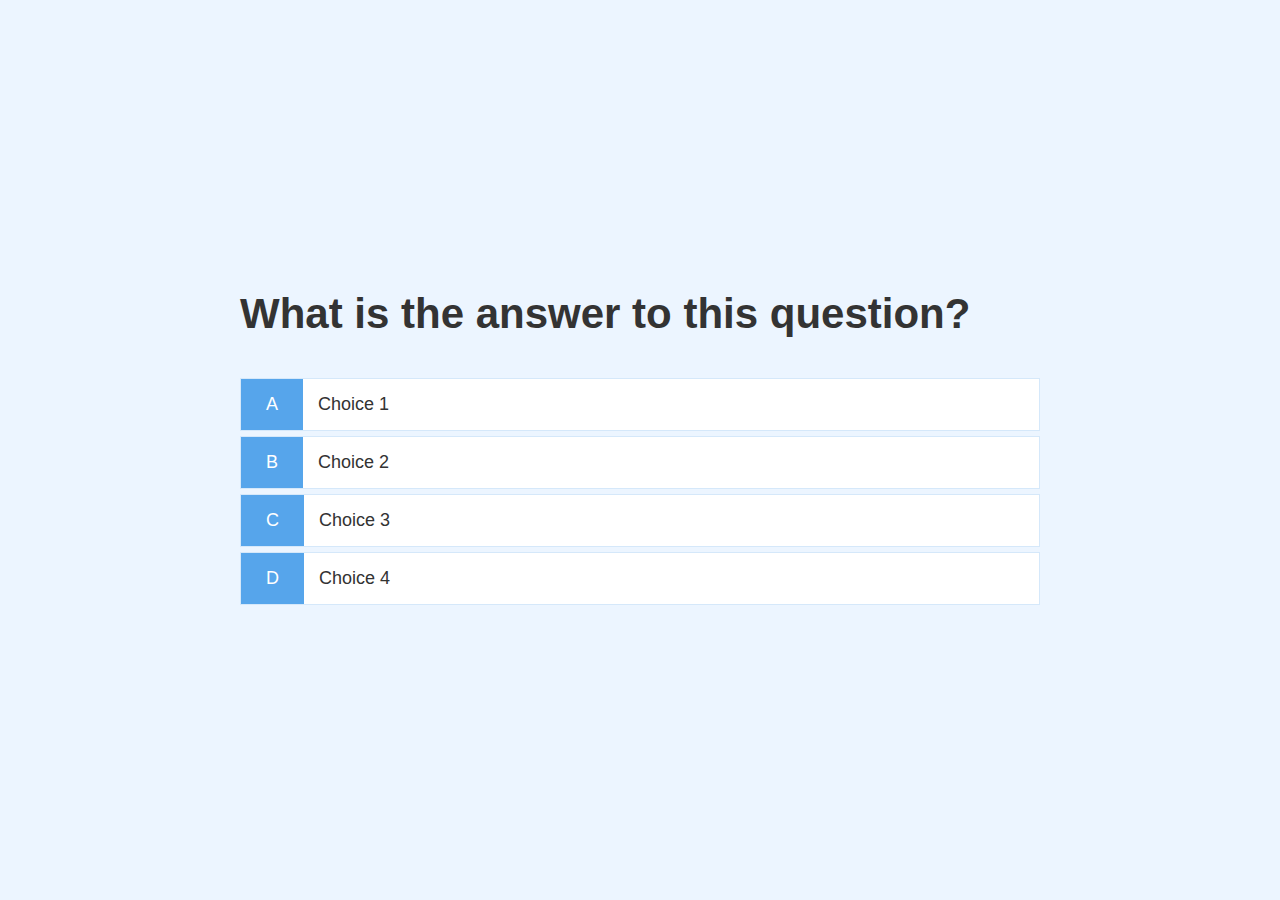
==== game.html @ 254d8dcf "first commit" ====
<!DOCTYPE html>
<html lang="en">
	<head>
    	<meta charset="utf-8">
        <meta name="viewport" content="width=device-width", initial-scale="1.0"/>
        <meta http-equiv="X-UA-Compatible" content="ie=edge"/>
    	<meta name="description" content="This is where your description goes">
    	<meta name="keywords" content="one, two, three">

		<title>Quick Quiz - Play</title>

		<!-- external CSS link -->
		<link rel="stylesheet" href="css/app.css">
		<link rel="stylesheet" href="css/game.css">
	</head>
	<body>
        <div class="container">
            <div id="game" class="justify-center flex-column">
                <h2 id="question">What is the answer to this question?</h2>
                <div class="choice-container">
                    <p class="choice-prefix">A</p>
                    <p class="choice-text" data-number="1">Choice 1</p>
                </div>
                <div class="choice-container">
                    <p class="choice-prefix">B</p>
                    <p class="choice-text" data-number="2">Choice 2</p>
                </div>
                <div class="choice-container">
                    <p class="choice-prefix">C</p>
                    <p class="choice-text" data-number="3">Choice 3</p>
                </div>
                <div class="choice-container">
                    <p class="choice-prefix">D</p>
                    <p class="choice-text" data-number="4">Choice 4</p>
                </div>

            </div>
        </div>

		<script type="text/javascript" src="js/game.js"></script>
	</body>
</html>
---- css/app.css ----
:root {
    background-color: #ecf5ff;
    font-size: 62.5%; /* 10px */
}

* {
    box-sizing: border-box;
    font-family: Arial, Helvetica, sans-serif;
    margin: 0;
    padding: 0;
    color: #333;
}

h1,
h2,
h3,
h4 {
    margin-bottom: 1rem;
}

h1 {
    font-size: 5.4rem;
    color: #56a5eb;
    margin-bottom: 5rem;
}

h1 > span {
    font-size: 2.4rem;
    font-weight: 500;
}

h2 {
    font-size: 4.2rem;
    margin-bottom: 4rem;
    font-weight: 700;
}

h3 {
    font-size: 2.8rem;
    font-weight: 500;
}

/* Utilities */
.container {
    width: 100vw;
    height: 100vh;
    display: flex;
    justify-content: center;
    align-items: center;
    max-width: 80rem;
    margin: 0 auto;
}

.container > * {
    width: 100%;
}

.flex-column {
    display: flex;
    flex-direction: column;
}

.flex-center {
    justify-content: center;
    align-items: center;
}

.justify-center {
    justify-content: center;
}

.text-center {
    text-align: center;
}

.hidden { /* Hide things if we need to */
    display: none;
}

/* BUTTONS */
.btn {
    font-size: 1.8rem;
    padding: 1rem 0;
    width: 20rem;
    text-align: center;
    border: 0.1rem solid #56a5eb;
    margin-bottom: 1rem;
    text-decoration: none;
    color: #56a5eb;
    background-color: white;
}

.btn:hover {
    cursor: pointer;
    box-shadow: 0 0.4rem 1.4rem 0 rgba(86, 185, 235, 0.5);
    transform: translateY(-0.1rem);
    transition: transform 150ms;
}

.btn[disabled]:hover {
    cursor: not-allowed;
    box-shadow: none;
    transform: none;
}
---- css/game.css ----
.choice-container {
    display: flex;
    margin-bottom: 0.5rem;
    width: 100%;
    font-size: 1.8rem;
    border: 0.1rem solid rgb(86,165,235,0.25);
    background-color: white;
 }

.choice-container:hover {
    cursor: pointer;
    box-shadow: 0 0.4rem 1.4rem 0 rgba(86, 185, 235, 0.5);
    transform: translateY(-0.1rem);
    transition: transform 150ms;
}

 .choice-prefix {
    padding: 1.5rem 2.5rem;
    background-color: #56a5eb;
    color: white;
 }

 .choice-text {
    padding: 1.5rem;
 }
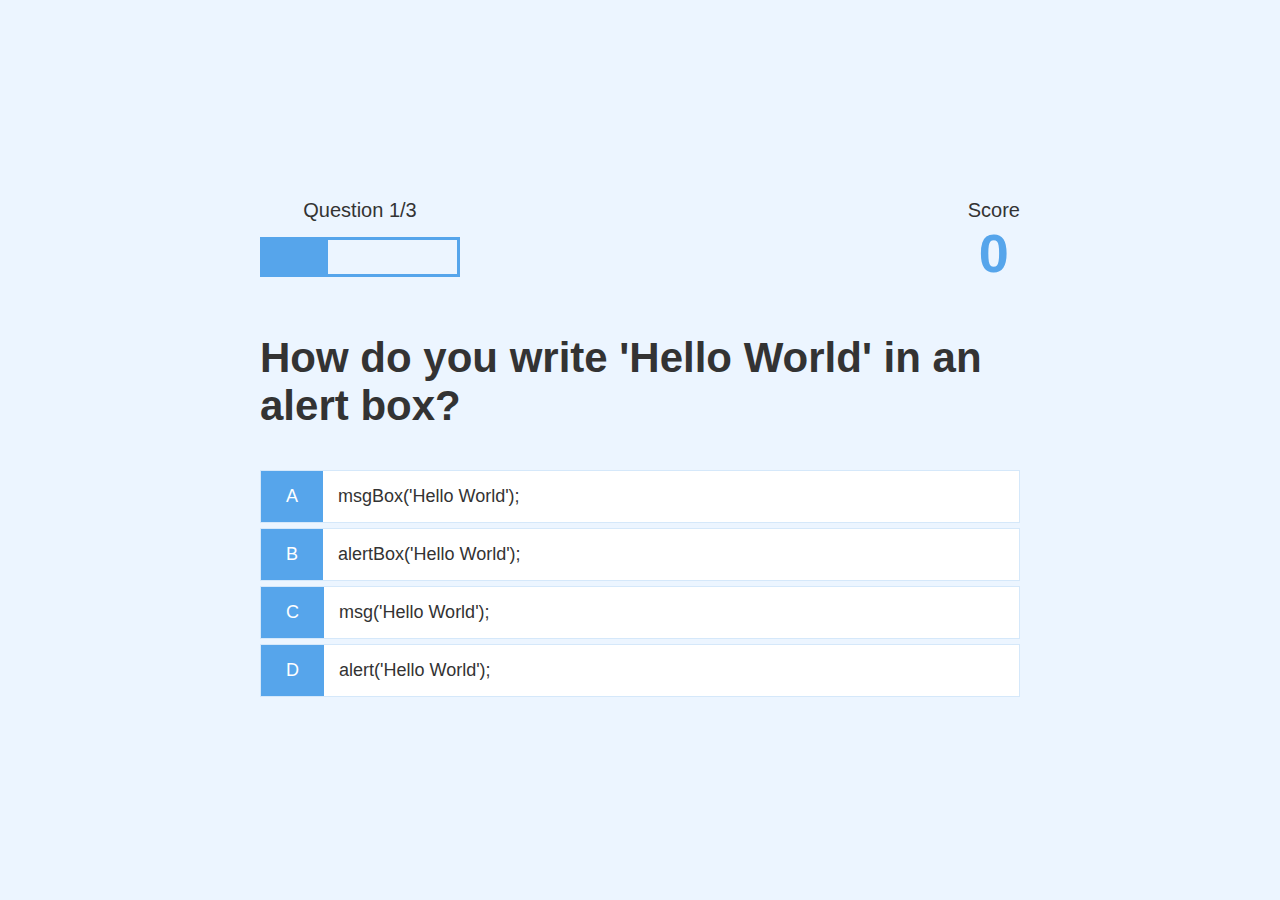
==== commit c911ac3e: "update of project" ====
--- a/game.html
+++ b/game.html
@@ -16,6 +16,24 @@
 	<body>
         <div class="container">
             <div id="game" class="justify-center flex-column">
+                <section id="hud-controls">
+                    <div id="hud-item">
+                        <p id="progressText" class="hud-prefix">
+                            Question
+                        </p>
+                        <div id="progressBar">
+                            <div id="progressBarFull"></div>
+                        </div>
+                    </div>
+                    <div id="hud-item">
+                        <p class="hud-prefix">
+                            Score
+                        </p>
+                        <h1 class="hud-main-text" id="score">
+                            0 
+                        </h1>
+                    </div>
+                </section>
                 <h2 id="question">What is the answer to this question?</h2>
                 <div class="choice-container">
                     <p class="choice-prefix">A</p>
--- a/css/app.css
+++ b/css/app.css
@@ -49,6 +49,7 @@
     align-items: center;
     max-width: 80rem;
     margin: 0 auto;
+    padding: 2rem;
 }
 
 .container > * {
@@ -101,4 +102,25 @@
     cursor: not-allowed;
     box-shadow: none;
     transform: none;
+}
+
+/* FORMS */
+form {
+    width: 100%;
+    display: flex;
+    flex-direction: column;
+    align-items: center;
+}
+
+input {
+    margin-bottom: 1rem;
+    width: 20rem;
+    padding: 1.5rem;
+    font-size: 1.8rem;
+    border: none;
+    box-shadow: 0 0.1rem 1.4rem 0 rgba(86,185,235,0.5);
+}
+
+input::placeholder {
+    color: #aaa;
 }--- a/css/game.css
+++ b/css/game.css
@@ -22,4 +22,47 @@
 
  .choice-text {
     padding: 1.5rem;
- }+    width: 100%;
+ } 
+
+ .correct {
+    background-color: #28a745;
+ }
+
+ .incorrect {
+    background-color: #dc3545; 
+ }
+
+ /* HUD */
+#hud-controls {
+    display: flex;
+    justify-content: space-between;
+}
+
+#hud-item {
+    display: flex;
+    flex-direction: column;
+ }
+
+ .hud-prefix {
+    text-align: center;
+    font-size: 2rem;
+ }
+
+ .hud-main-text {
+    text-align: center;
+ }
+
+ #progressBar {
+    width: 20rem;
+    height: 4rem;
+    border: 0.3rem solid #56a5eb;
+    margin-top: 1.5rem;
+ }
+
+ #progressBarFull {
+    height: 3.4rem;
+    background-color: #56a5eb;
+    width: 0%;  /* controlled in JS */
+    height: 100%;
+}